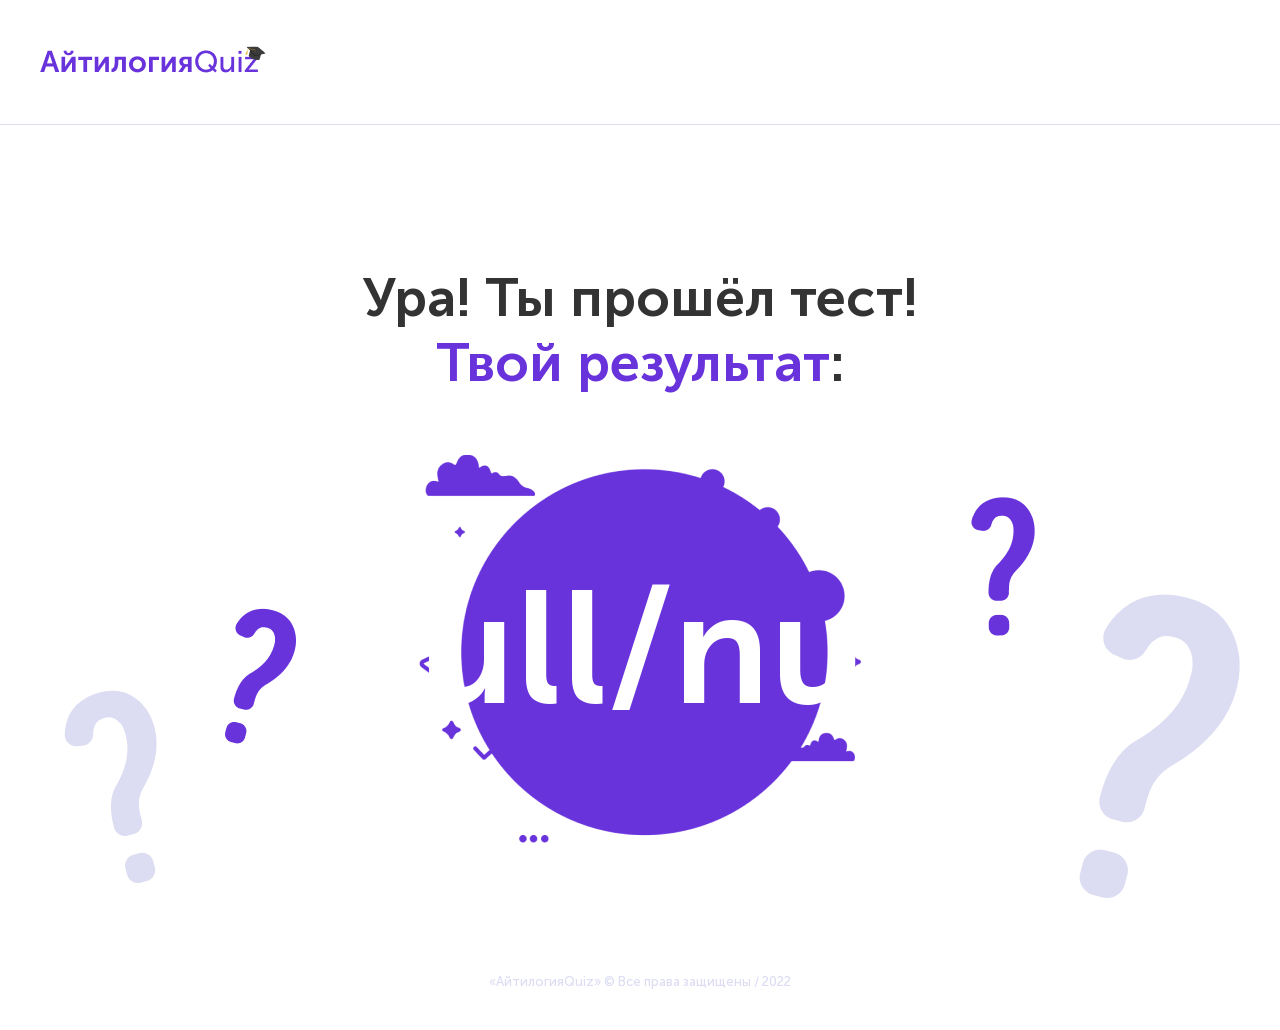
==== result.html @ ad380665 "startProj" ====
<!DOCTYPE html>
<html lang="en">
<head>
    <meta charset="UTF-8">
    <title>Результат</title>
  <link rel="stylesheet" href="styles/common.css">
  <link rel="stylesheet" href="styles/result.css">
</head>
<body>

<header class="header">
  <div class="container">
    <div class="logo">
      <img src="images/logo.png" alt="Логотип">
    </div>
  </div>
</header>

<section class="result">
    <div class="container">
        <div class="result-image">
            <img src="images/result-question.png" alt="Знаки вопросов">
        </div>
        <div class="result-title big-title">
            Ура! Ты прошёл тест! <span>Твой результат</span>:
        </div>
        <div class="result-score" id="result-score">
            4/5
        </div>
    </div>
</section>

<footer class="footer">
  «АйтилогияQuiz» © Все права защищены / 2022
</footer>

<script src="scripts/result.js"></script>
</body>
</html>
---- styles/common.css ----
body {
    margin: 0;
    font-family: "Museo Sans Cyrl", sans-serif;
    color: #333333;
}

a {
    color: #6933DC;
}

@font-face {
    src: url("../fonts/museosanscyrl-500.ttf");
    font-family: "Museo Sans Cyrl";
}
@font-face {
    src: url("../fonts/museosanscyrl-700.ttf");
    font-family: "Museo Sans Cyrl Bold";
}

.header {
    padding: 42px 0 40px;
    border-bottom: 1px solid #DCDCF3;
}

.container {
    max-width: 1200px;
    margin: 0 auto;
}

.button {
    padding: 14px 35px;
    background: #6933DC;
    border-radius: 6px;
    font-size: 17px;
    line-height: 20px;
    color: #FFFFFF;
    cursor: pointer;
    border: 0;
    transition: .4s;
    text-decoration: none;
}

a.button {
    display: inline-block;
}

.button:hover {
    background: #32098a;
}

.button:disabled {
    background-color: #e2dfe7;
    cursor: not-allowed;
}

.button-transparent {
    background: transparent;
    color: #6933DC;
    border: 1px solid #6933DC;
}

.button-transparent:hover {
    background: #6933DC;
    color: white;
}

.button-transparent:disabled {
    background: transparent;
    color: #e2dfe7;
    border: 1px solid #e2dfe7;
}

.footer {
    text-align: center;
    padding: 40px 0;
    font-size: 13px;
    line-height: 16px;
    color: #DCDCF3;
}

.common-title {
    font-family: 'Museo Sans Cyrl Bold', sans-serif;
    font-size: 48px;
    line-height: 58px;
    color: #333333;
}

.common-title span {
    color: #6933DC;
}

.big-title {
    font-family: 'Museo Sans Cyrl Bold', sans-serif;
    font-size: 54px;
    line-height: 65px;
}

.big-title span {
    color: #6933DC;
}
---- styles/result.css ----
.result {
    padding-top: 140px;
    padding-bottom: 91px;
    text-align: center;
}

.result .container {
    display: flex;
    align-items: center;
    flex-direction: column;
    position: relative;
}

.result-image {
    position: absolute;
    top: 225px;
    z-index: -1;
}

.result-title {
    max-width: 588px;
    margin-bottom: 60px;
}

.result-score {
    background-image: url("../images/result-image.png");
    background-size: cover;
    background-position: center;
    width: 480px;
    height: 388px;
    display: flex;
    align-items: center;
    justify-content: center;
    font-size: 158px;
    line-height: 190px;
    font-family: 'Museo Sans Cyrl Bold', sans-serif;
    color: #FFFFFF;
}
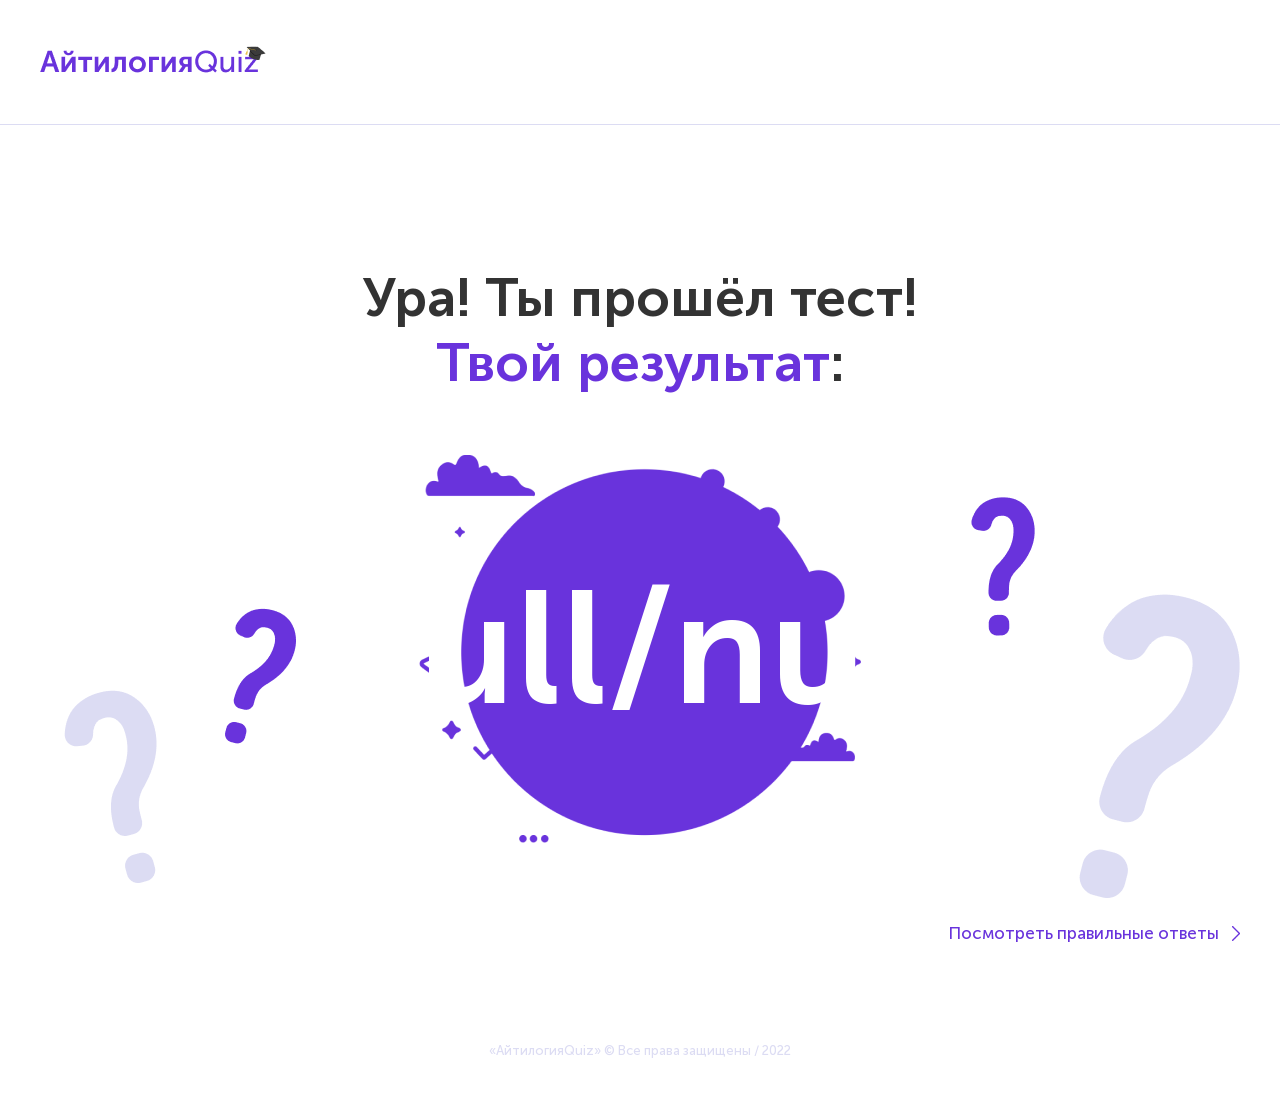
==== commit 6e6619f4: "someChanges" ====
--- a/result.html
+++ b/result.html
@@ -27,6 +27,9 @@
         <div class="result-score" id="result-score">
             4/5
         </div>
+        <div class="result-question">
+            <a href="javascript:void(0)" id="answersPage">Посмотреть правильные ответы <img src="images/arrow-test.png" alt="Стрелка"></a>
+        </div>
     </div>
 </section>
 
--- a/styles/result.css
+++ b/styles/result.css
@@ -1,6 +1,6 @@
 .result {
     padding-top: 140px;
-    padding-bottom: 91px;
+    padding-bottom: 60px;
     text-align: center;
 }
 
@@ -35,4 +35,28 @@
     line-height: 190px;
     font-family: 'Museo Sans Cyrl Bold', sans-serif;
     color: #FFFFFF;
+}
+
+.result-question {
+    margin-top: 80px;
+    display: flex;
+    justify-content: flex-end;
+    align-self: stretch;
+}
+
+.result-question a {
+    font-size: 17px;
+    line-height: 20px;
+    color: #6933DC;
+    text-decoration: none;
+    display: flex;
+    align-items: center;
+}
+
+.result-question a img {
+    margin-left: 13px;
+}
+
+.result-question a:hover {
+    text-decoration: underline;
 }
